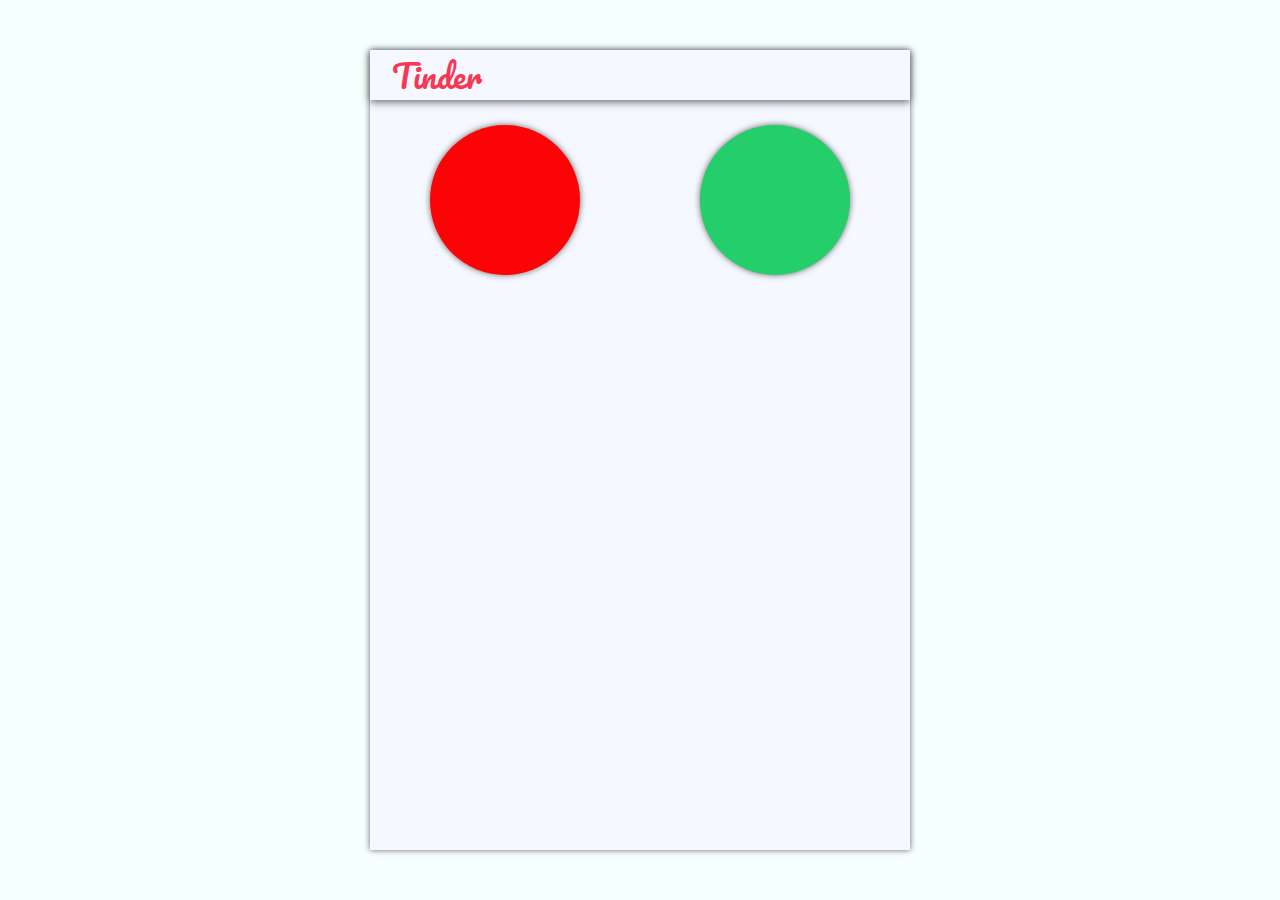
==== index.html @ 77f46b20 "Initial Commit" ====
<!DOCTYPE html>
<html lang="en">
<head>
    <meta charset="UTF-8">
    <meta name="viewport" content="width=device-width, initial-scale=1.0">
    <meta http-equiv="X-UA-Compatible" content="ie=edge">
    <title>Tinder v1</title>
    <!-- CSS, fonts and icons -->
    <link href="https://fonts.googleapis.com/css?family=Pacifico|Ubuntu:300,400,700" rel="stylesheet">
    <link rel="stylesheet" href="css/main.css">
    <link rel="stylesheet" href="https://use.fontawesome.com/releases/v5.3.1/css/all.css" integrity="sha384-mzrmE5qonljUremFsqc01SB46JvROS7bZs3IO2EmfFsd15uHvIt+Y8vEf7N7fWAU" crossorigin="anonymous">
</head>
<body>
  <div class='app'>
    <header class='header'>
        <div class='logo'><span class='logo__type'>Tinder</span></div>
        <div class='button__list'><i class="fas fa-bars"></i></div>
    </header>
    <main class='main'>
        <div id='profilearea'>

        </div>
        <!-- Javascript Objects for profiles -->
        <!-- <div class='profile'>
            <div class='profile__image'>

            </div>
            <div class='profile__info'>
                <p><span class='profile__name'>Naam</span><span class='profile__age'>21</span></p>
                <p class='profile__home'>Gent</p>
            </div>
        </div> -->
        <div class='buttons' id='buttonarea'>
            <div class='button button__dislike'>
                <i class="fas fa-times"></i>
            </div>
            <div class='button button__like'>
                <i class="fas fa-heart"></i>
            </div>
        </div>
    </main>
    <!-- Scripts -->
    <script src="js/main.js"></script>
  </div>  
</body>
</html>
---- css/main.css ----
/* Reset and initial css */
html, body {
    background-color: #f5fffd;
    margin: 0;
    padding: 0;
    display: flex;
    flex-flow: row nowrap;
    justify-content: center;
    align-items: center;
    height: 100vh;
}

/* Variables */
:root {
    --light: #f6f8ff;
    --dark: #050517;
    --like: #23ce6b;
    --dislike: #fc0406;
    --lightred: #f63854;
}

.app {
    font-family: "Ubuntu", sans-serif;
    background: var(--light);
    width: 540px;
    height: 800px;
    box-shadow: 0 0 6px #666;
    color: var(--dark);
}

.header {
    color: var(--lightred);
    height: 50px;
    display: flex;
    flex-flow: row nowrap;
    align-items: center;
    justify-content: space-between;
    font-size: 24pt;
    padding: 0 4%;
    box-shadow: 0 2px 8px #666;
}

.logo__type {
    font-family: "Pacifico", "Ubuntu", sans-serif;
}

.profile {
    width: 80%;
    margin: 0 auto;
    margin-top: 10%;
    box-shadow: 0 0 10px var(--lightred);
    border-radius: 10px;
    -webkit-border-radius: 10px;
    -moz-border-radius: 10px;
    -ms-border-radius: 10px;
    -o-border-radius: 10px;
    padding: 4% 0;
}

.profile__image {
    width: 350px;
    height: 350px;
    margin: 4% auto;
    background-color: var(--lightred);
}

.profile__picture {
    width: 100%;
    height: 100%;
}

.profile__info {
    width: 80%;
    margin: 0 auto;
}

.profile__name {
    font-weight: 700;
    justify-self: flex-start;
}

.profile__age {
    float: right;
}
.profile__home {
    font-style: italic;
}

.buttons {
    display: flex;
    flex-flow: row wrap;
    justify-content: space-around;
    align-items: center;
    height: 200px;
}

.button {
    width: 150px;
    height: 150px;
    display: flex;
    align-items: center;
    justify-content: center;
    box-shadow: 0 0 6px #666;
    border-radius: 50%;
    -webkit-border-radius: 50%;
    -moz-border-radius: 50%;
    -ms-border-radius: 50%;
    -o-border-radius: 50%;
    font-size: 38pt;
    color: var(--light);
}

.button__dislike {
    background: var(--dislike);
}

.button__like {
    background: var(--like);
}
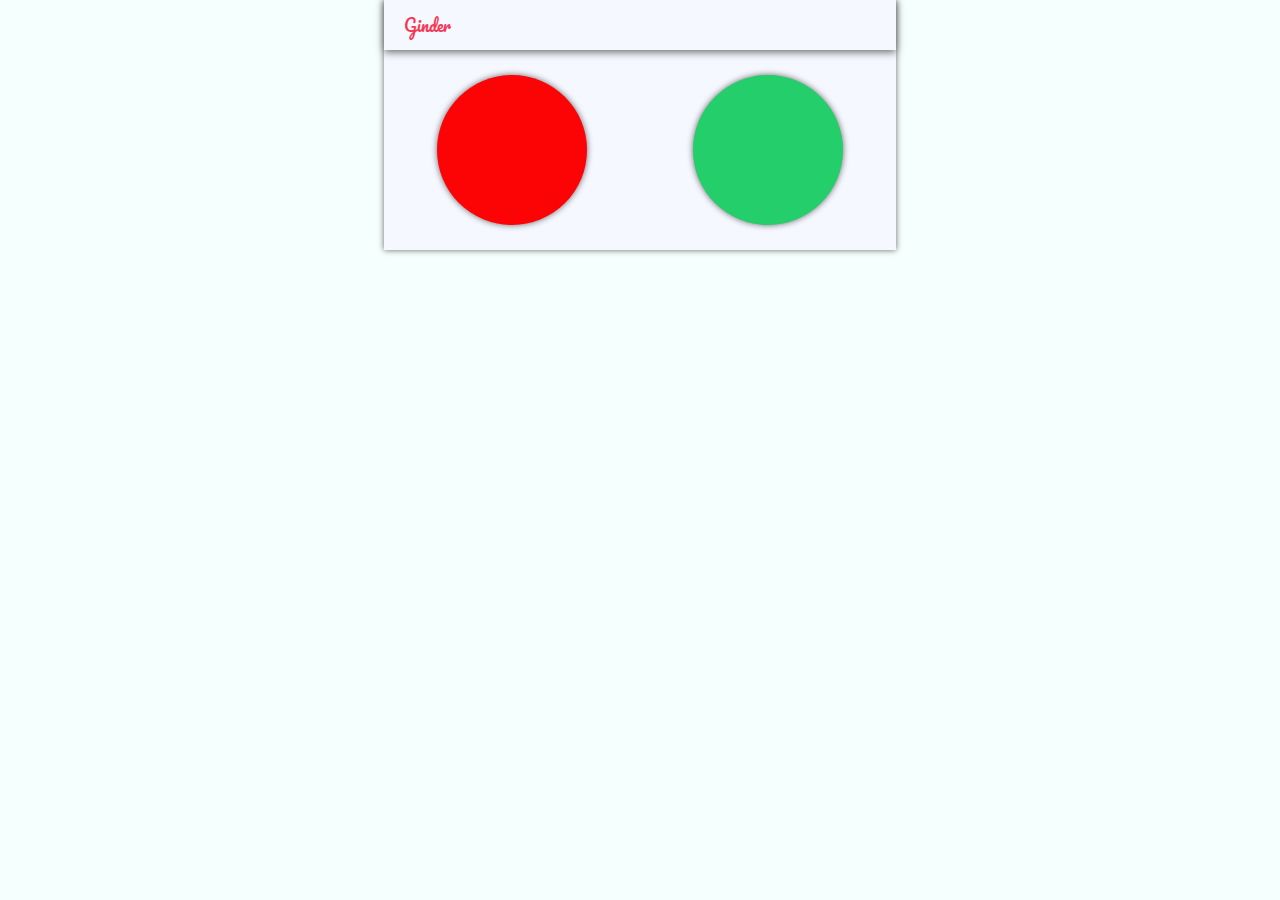
==== commit c5d47fbf: "update" ====
--- a/index.html
+++ b/index.html
@@ -13,7 +13,7 @@
 <body>
   <div class='app'>
     <header class='header'>
-        <div class='logo'><span class='logo__type'>Tinder</span></div>
+        <div class='logo'><span class='logo__type'>Ginder</span></div>
         <div class='button__list'><i class="fas fa-bars"></i></div>
     </header>
     <main class='main'>
@@ -31,10 +31,10 @@
             </div>
         </div> -->
         <div class='buttons' id='buttonarea'>
-            <div class='button button__dislike'>
+            <div class='button button__dislike' id='nope'>
                 <i class="fas fa-times"></i>
             </div>
-            <div class='button button__like'>
+            <div class='button button__like' id='yes'>
                 <i class="fas fa-heart"></i>
             </div>
         </div>
--- a/css/main.css
+++ b/css/main.css
@@ -7,7 +7,7 @@
     flex-flow: row nowrap;
     justify-content: center;
     align-items: center;
-    height: 100vh;
+    width: 100vw;
 }
 
 /* Variables */
@@ -22,8 +22,8 @@
 .app {
     font-family: "Ubuntu", sans-serif;
     background: var(--light);
-    width: 540px;
-    height: 800px;
+    width: 40%;
+    height: 80%;
     box-shadow: 0 0 6px #666;
     color: var(--dark);
 }
@@ -35,7 +35,7 @@
     flex-flow: row nowrap;
     align-items: center;
     justify-content: space-between;
-    font-size: 24pt;
+    font-size: 100%;
     padding: 0 4%;
     box-shadow: 0 2px 8px #666;
 }
@@ -45,7 +45,8 @@
 }
 
 .profile {
-    width: 80%;
+    max-width: 80%;
+    min-width: 40%;
     margin: 0 auto;
     margin-top: 10%;
     box-shadow: 0 0 10px var(--lightred);
@@ -58,13 +59,13 @@
 }
 
 .profile__image {
-    width: 350px;
-    height: 350px;
+    width: 80%;
+    height: 80%;
     margin: 4% auto;
     background-color: var(--lightred);
 }
 
-.profile__picture {
+.picture__fill {
     width: 100%;
     height: 100%;
 }
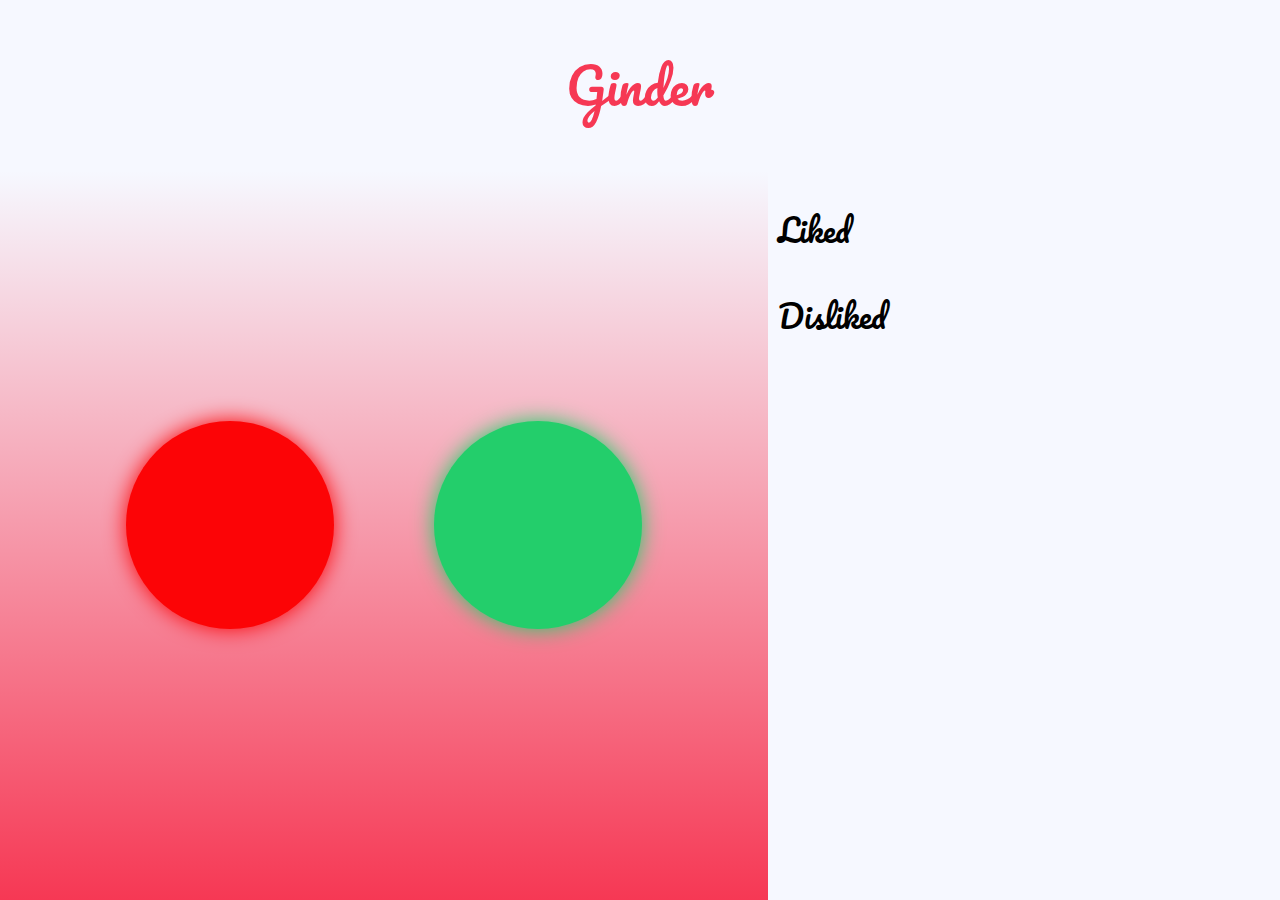
==== commit 54864dca: "Rewrite everything" ====
--- a/index.html
+++ b/index.html
@@ -4,43 +4,45 @@
     <meta charset="UTF-8">
     <meta name="viewport" content="width=device-width, initial-scale=1.0">
     <meta http-equiv="X-UA-Compatible" content="ie=edge">
-    <title>Tinder v1</title>
-    <!-- CSS, fonts and icons -->
-    <link href="https://fonts.googleapis.com/css?family=Pacifico|Ubuntu:300,400,700" rel="stylesheet">
+    <title>Ginder App</title>
+    <!-- Fonts -->
+    <link href="https://fonts.googleapis.com/css?family=Pacifico|Ubuntu:400,700" rel="stylesheet">
+    <!-- Main CSS -->
     <link rel="stylesheet" href="css/main.css">
+    <!-- Icons -->
     <link rel="stylesheet" href="https://use.fontawesome.com/releases/v5.3.1/css/all.css" integrity="sha384-mzrmE5qonljUremFsqc01SB46JvROS7bZs3IO2EmfFsd15uHvIt+Y8vEf7N7fWAU" crossorigin="anonymous">
 </head>
 <body>
-  <div class='app'>
-    <header class='header'>
-        <div class='logo'><span class='logo__type'>Ginder</span></div>
-        <div class='button__list'><i class="fas fa-bars"></i></div>
-    </header>
-    <main class='main'>
-        <div id='profilearea'>
-
-        </div>
-        <!-- Javascript Objects for profiles -->
-        <!-- <div class='profile'>
-            <div class='profile__image'>
+    <div class='header w-100'>
+        <h2 class='logo'>Ginder</h2>
+    </div>
+    <div class='app w-100'>
+        <div class='main w-100'>
+            <div id='profilearea' class='w-100'>
 
             </div>
-            <div class='profile__info'>
-                <p><span class='profile__name'>Naam</span><span class='profile__age'>21</span></p>
-                <p class='profile__home'>Gent</p>
+            <div class='buttons__container'>
+                <button type='button' class='btn btn__round btn--red' id='dislike'><i class="fas fa-times"></i></button>
+                <button type='button' class='btn btn__round btn--green' id='like'><i class="fas fa-heart"></i></button>
             </div>
-        </div> -->
-        <div class='buttons' id='buttonarea'>
-            <div class='button button__dislike' id='nope'>
-                <i class="fas fa-times"></i>
-            </div>
-            <div class='button button__like' id='yes'>
-                <i class="fas fa-heart"></i>
+            <div class='mobile__buttons'>
+                <button type='button' class='btn btn__rect btn--light' id='showList'>Show list</button>
             </div>
         </div>
-    </main>
-    <!-- Scripts -->
+        <div class='sidebar hidden' id='list'>
+            <button type='button' class='btn btn--lightred' id='hideList'><i class="fas fa-times"></i></button>
+            <h3 class='list__title'>Liked</h3>
+            <div class='list__people' id='likeList'>
+                <!-- <div class='list__item'>
+                    <img src='https://via.placeholder.com/100x100' alt='test' class='list__img'>
+                    <p>Name</p>
+                    <button type='button' class='btn btn__round--small btn--red'><i class="fas fa-times"></i></button> 
+                </div> -->
+            </div>
+            <h3 class='list__title'>Disliked</h3>
+            <div class='list__people' id='dislikeList'></div>
+        </div>
+    </div>
     <script src="js/main.js"></script>
-  </div>  
 </body>
 </html>--- a/css/main.css
+++ b/css/main.css
@@ -1,120 +1,289 @@
-/* Reset and initial css */
+/* Reset for html/body */
 html, body {
-    background-color: #f5fffd;
     margin: 0;
     padding: 0;
-    display: flex;
-    flex-flow: row nowrap;
-    justify-content: center;
-    align-items: center;
     width: 100vw;
 }
 
-/* Variables */
+/* root psuedoclass for variables */
 :root {
     --light: #f6f8ff;
     --dark: #050517;
-    --like: #23ce6b;
-    --dislike: #fc0406;
+    --green: #23ce6b;
+    --red: #fc0406;
     --lightred: #f63854;
 }
 
-.app {
+/* flex for body, start of responsive mobile layout */
+body {
+    background-color: var(--lightred);
+    font-family: 'Ubuntu', sans-serif;
+    display: flex;
+    flex-flow: column nowrap;
+    align-items: center;
+    max-width: 100vw;
+}
+
+.header {
+    background-color: var(--light);
+    display: flex;
+    flex-flow: row nowrap;
+    justify-content: center;
+}
+
+.logo {
+    color: var(--lightred);
+    font-family: 'Pacifico', sans-serif;
+    font-weight: 400;
+    font-size: 2rem;
+}
+
+.w-100 {
+    width: 100%;
+}
+
+.main {
+    background: linear-gradient(var(--light), var(--lightred));
+    display: flex;
+    flex-flow: column nowrap;
+    align-items: center;
+}
+
+.profile {
+    color: var(--light);
+    width: 100%;
+}
+
+.profile__image {
+    width: 60%;
+    margin: 0 auto;
+}
+
+.picture__fill {
+    width: 100%;
+    border: 4px solid var(--light);
+    border-radius: 25px;
+    -webkit-border-radius: 25px;
+    -moz-border-radius: 25px;
+    -ms-border-radius: 25px;
+    -o-border-radius: 25px;
+}
+
+.profile__info {
+    width: 60%;
+    margin: 0 auto;
+}
+
+.profile__name {
+    font-size: 1.6rem;
+    text-transform: capitalize;
+    font-weight: 700;
+}
+
+.profile__age {
+    float: right;
+}
+
+.profile__home {
+    text-align: center;
+    text-transform: capitalize;
+}
+
+.buttons__container {
+    display: flex;
+    flex-flow: row nowrap;
+    justify-content: space-around;
+    width: 80%;
+    padding-bottom: 1rem;
+}
+
+.btn {
+    color: var(--light);
+    border: 0;
+    background: none;
+}
+
+.btn__round {
+    width: 8rem;
+    height: 8rem;
+    border-radius: 4rem;
+    -webkit-border-radius: 4rem;
+    -moz-border-radius: 4rem;
+    -ms-border-radius: 4rem;
+    -o-border-radius: 4rem;
+    font-size: 4rem;
+}
+
+.btn__round--small {
+    width: 3rem;
+    height: 3rem;
+    font-size: 2rem;
+    border-radius: 1.5rem;
+    -webkit-border-radius: 1.5rem;
+    -moz-border-radius: 1.5rem;
+    -ms-border-radius: 1.5rem;
+    -o-border-radius: 1.5rem;
+}
+
+.btn__rect {
+    font-size: 2rem;
+    padding: 1%;
+    width: 10rem;
+    border-radius: 1rem;
+    -webkit-border-radius: 1rem;
+    -moz-border-radius: 1rem;
+    -ms-border-radius: 1rem;
+    -o-border-radius: 1rem;
     font-family: "Ubuntu", sans-serif;
+}
+
+.btn--red {
+    background-color: var(--red);
+    box-shadow: 0 0 1rem var(--red);
+}
+
+.btn--green {
+    background-color: var(--green);
+    box-shadow: 0 0 1rem var(--green);
+}
+
+.btn--light {
+    color: var(--lightred);
+    background-color: var(--light);
+    box-shadow: 1px 3px 1rem #66666679;
+}
+
+.clear {
+    clear: both;
+}
+
+.hidden {
+    display: none;
+}
+
+.mobile__buttons {
+    display: flex;
+    flex-flow: row nowrap;
+    align-items: center;
+}
+
+.sidebar {
     background: var(--light);
-    width: 40%;
-    height: 80%;
-    box-shadow: 0 0 6px #666;
-    color: var(--dark);
-}
-
-.header {
-    color: var(--lightred);
-    height: 50px;
-    display: flex;
-    flex-flow: row nowrap;
-    align-items: center;
-    justify-content: space-between;
-    font-size: 100%;
-    padding: 0 4%;
-    box-shadow: 0 2px 8px #666;
-}
-
-.logo__type {
-    font-family: "Pacifico", "Ubuntu", sans-serif;
-}
-
-.profile {
-    max-width: 80%;
-    min-width: 40%;
-    margin: 0 auto;
-    margin-top: 10%;
-    box-shadow: 0 0 10px var(--lightred);
+    position: absolute;
+    top: 0;
+    left: 0;
+    width: 100%;
+    min-height: 100%;
+}
+
+.list__title {
+    padding: 0 2%;
+    font-weight: 400;
+    font-family: "Pacifico", sans-serif;
+    font-size: 1.5rem;
+}
+
+.list__item {
+    width: 100%;
+    display: flex;
+    justify-content: space-around;
+    align-items: center;
+    border-bottom: 1px solid #bbb;
+    padding: 1% 0;
+}
+
+.list__img {
+    height: 80px;
     border-radius: 10px;
     -webkit-border-radius: 10px;
     -moz-border-radius: 10px;
     -ms-border-radius: 10px;
     -o-border-radius: 10px;
-    padding: 4% 0;
-}
-
-.profile__image {
-    width: 80%;
-    height: 80%;
-    margin: 4% auto;
-    background-color: var(--lightred);
-}
-
-.picture__fill {
-    width: 100%;
-    height: 100%;
-}
-
-.profile__info {
-    width: 80%;
-    margin: 0 auto;
-}
-
-.profile__name {
-    font-weight: 700;
-    justify-self: flex-start;
-}
-
-.profile__age {
-    float: right;
-}
-.profile__home {
-    font-style: italic;
-}
-
-.buttons {
-    display: flex;
-    flex-flow: row wrap;
-    justify-content: space-around;
-    align-items: center;
-    height: 200px;
-}
-
-.button {
-    width: 150px;
-    height: 150px;
-    display: flex;
-    align-items: center;
-    justify-content: center;
-    box-shadow: 0 0 6px #666;
-    border-radius: 50%;
-    -webkit-border-radius: 50%;
-    -moz-border-radius: 50%;
-    -ms-border-radius: 50%;
-    -o-border-radius: 50%;
-    font-size: 38pt;
-    color: var(--light);
-}
-
-.button__dislike {
-    background: var(--dislike);
-}
-
-.button__like {
-    background: var(--like);
-}
+}
+
+.btn--lightred {
+    color: var(--lightred);
+    margin: 2%;
+    font-size: 1.4rem;
+}
+
+@media(min-width: 738px) {
+    .btn__round {
+        width: 10rem;
+        height: 10rem;
+        border-radius: 5rem    ;
+        -webkit-border-radius: 5rem    ;
+        -moz-border-radius: 5rem    ;
+        -ms-border-radius: 5rem    ;
+        -o-border-radius: 5rem    ;
+    }
+
+    .mobile__buttons {
+        height: 6rem;
+    }
+
+    .logo {
+        font-size: 2.4rem;
+    }
+}
+
+@media(min-width: 1024px) {
+    html, body {
+        height: 100vh;
+        font-size: 1.3rem;
+    }
+    .hidden {
+        display: block;
+    }
+
+    .app {
+        display: flex;
+        flex-flow: row nowrap;
+        justify-content: flex-start;
+        height: 100%;
+    }
+
+    .main {
+        flex-basis: 60%;
+        flex-grow: 0;
+        display: flex;
+        flex-flow: column nowrap;
+        justify-content: center;
+    }
+    .sidebar {
+        position: relative;
+        flex-basis: 40%;
+        width: auto;
+        justify-self: flex-end;
+        height: 100%;
+        overflow-y: scroll;
+    }
+
+    .mobile__buttons {
+        display: none;
+    }
+
+    .button__round--small {
+        font-size: 1rem;
+    }
+
+    .profile__name {
+        font
+    }
+
+    .btn--lightred {
+        display: none;
+    }
+}
+
+@media(min-width: 1224px) {
+
+
+    .profile__image {
+        width: 30%;
+    }
+
+    .profile__info {
+        width: 30%;
+    }
+}